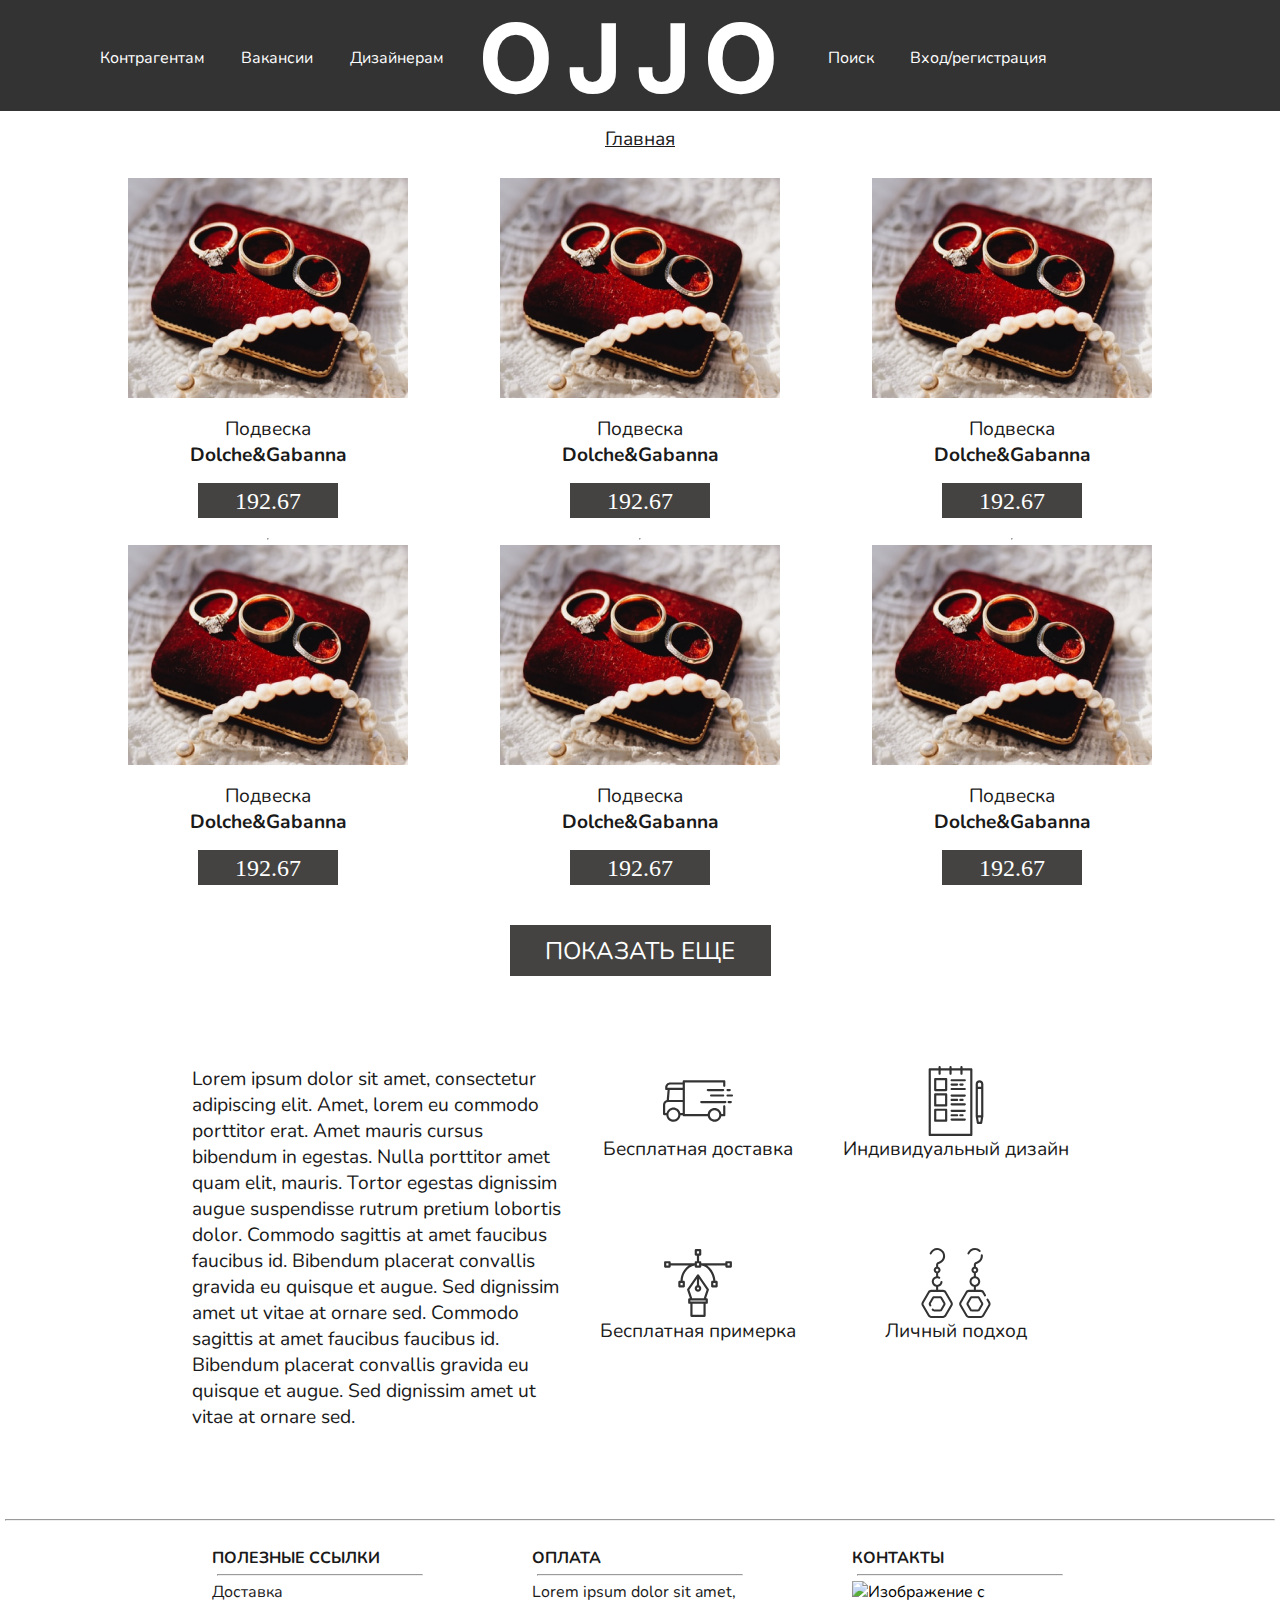
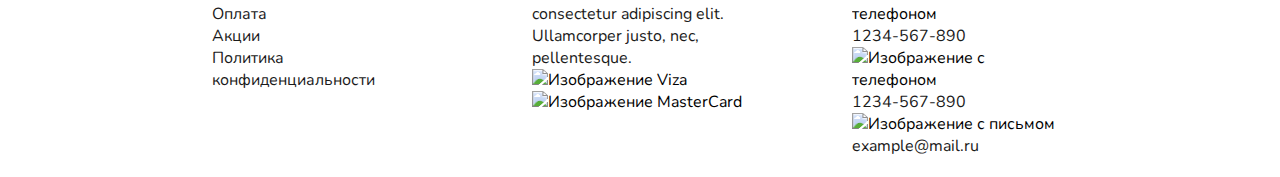
==== all-products.html @ b49d7dce "добавила немного адаптива" ====
<!DOCTYPE html>
<html lang="en">

<head>
    <meta charset="UTF-8">
    <meta name="viewport" content="width=device-width, initial-scale=1.0">
    <title>Каталог изделий</title>
    <link rel="preconnect" href="https://fonts.googleapis.com">
    <link rel="icon" href="images/Vector.png" type="image/x-icon">
    <link rel="preconnect" href="https://fonts.gstatic.com" crossorigin>
    <link href="https://fonts.googleapis.com/css2?family=Inter:wght@100..900&display=swap" rel="stylesheet">
    <link rel="stylesheet" href="css/all-products.css">
    <link rel="stylesheet" href="https://cdnjs.cloudflare.com/ajax/libs/font-awesome/6.4.0/css/all.min.css"
        integrity="sha512-iecdLmaskl7CVkqkXNQ/ZH/XLlvWZOJyj7Yy7tcenmpD1ypASozpmT/E0iPtmFIB46ZmdtAc9eNBvH0H/ZpiBw=="
        crossorigin="anonymous" referrerpolicy="no-referrer" />
    <link href="https://fonts.googleapis.com/css2?family=Nunito:wght@200&display=swap" rel="stylesheet">
</head>
<header>
    <div class="title">
        <div class="title-menu">
            <a href="" id="dark-back">Контрагентам</a>
            <a href="" id="dark-back">Вакансии</a>
            <a href="" id="dark-back">Дизайнерам</a>
            <h1>OJJO</h1>
            <a href="" id="dark-back">Поиск</a>
            <a href="" id="dark-back">Вход/регистрация</a>
            <img src="../prom-project/images/header/mdi_account.svg" alt="">
            <img src="../prom-project/images/header/topcoat_like.svg" alt="">

        </div>
    </div>
    </div>
</header>

<body>
    <div class="backLink">
        <a href="home-page.html" id="light-back">Главная</a>
    </div>
    <div class="products">
        <div class="jewelry">
            <img src="images/jewelry/Rectangle 21.png" alt="">
            <p>Подвеска</p>
            <h2>Dolche&Gabanna</h2>
            <div class="count">192.67</div>
            <hr>

        </div>
        <div class="jewelry">
            <img src="images/jewelry/Rectangle 21.png" alt="">
            <p>Подвеска</p>
            <h2>Dolche&Gabanna</h2>
            <div class="count">192.67</div>
            <hr>

        </div>
        <div class="jewelry">
            <img src="images/jewelry/Rectangle 21.png" alt="">
            <p>Подвеска</p>
            <h2>Dolche&Gabanna</h2>
            <div class="count">192.67</div>
            <hr>
        </div>

        <div class="jewelry">
            <img src="images/jewelry/Rectangle 21.png" alt="">
            <p>Подвеска</p>
            <h2>Dolche&Gabanna</h2>
            <div class="count">192.67</div>
        </div>
        <div class="jewelry">
            <img src="images/jewelry/Rectangle 21.png" alt="">
            <p>Подвеска</p>
            <h2>Dolche&Gabanna</h2>
            <div class="count">192.67</div>
        </div>
        <div class="jewelry">
            <img src="images/jewelry/Rectangle 21.png" alt="">
            <p>Подвеска</p>
            <h2>Dolche&Gabanna</h2>
            <div class="count">192.67</div>
        </div>
    </div>
    <div class="but-see-more">
        <button>Показать еще</button>
    </div>
    <div class="info">
        <div class="text">
            <p>Lorem ipsum dolor sit amet, consectetur adipiscing elit. Amet, lorem eu commodo porttitor erat. Amet
                mauris cursus bibendum in egestas. Nulla porttitor amet quam elit, mauris. Tortor egestas dignissim
                augue suspendisse rutrum pretium lobortis dolor. Commodo sagittis at amet faucibus faucibus id. Bibendum
                placerat convallis gravida eu quisque et augue. Sed dignissim amet ut vitae at ornare sed.
                Commodo sagittis at amet faucibus faucibus id. Bibendum placerat convallis gravida eu quisque et augue.
                Sed dignissim amet ut vitae at ornare sed.</p>
        </div>
        <div class="icon-list">
            <div>
                <img src="images/jewelry/delivery.svg" alt="">
                <p>Бесплатная доставка</p>
            </div>
            <div>
                <img src="images/jewelry/list.svg" alt="">
                <p>Индивидуальный дизайн</p>
            </div>
            <div>
                <img src="images/jewelry/ribbon-design.svg" alt="">
                <p>Бесплатная примерка</p>
            </div>
            <div>
                <img src="images/jewelry/jewelry.svg" alt="">
                <p>Личный подход</p>
            </div>
        </div>
    </div>
    <hr>


















</body>
<footer>
    <div class="pLink">
        <h2 id="light-back">ПОЛЕЗНЫЕ ССЫЛКИ</h2>
        <hr>
        <a href="http://" id="light-back">Доставка</a>
        <a href="http://" id="light-back">Оплата</a>
        <a href="http://" id="light-back">Акции</a>
        <a href="http://" id="light-back">Политика конфиденциальности</a>
    </div>
    <div class="payment">
        <h2 id="light-back">ОПЛАТА</h2>
        <hr>
        <p id="light-back">Lorem ipsum dolor sit amet, consectetur adipiscing elit. Ullamcorper justo, nec,
            pellentesque.</p>
        <img src="../prom-project/images/footer/Rectangle-13.png" alt="Изображение Viza" title="Viza">
        <img src="../prom-project/images/footer/Rectangle-14.svg" alt="Изображение MasterCard" title="MasterCard">
    </div>
    <div class="contacts">
        <h2 id="light-back">КОНТАКТЫ</h2>
        <hr>
        <img src="../prom-project/images/footer/entypo_old-phone.svg" alt="Изображение с телефоном" title="Телефон"><a
            href=»tel:1234567890″ id="light-back"> 1234-567-890</a>
        <img src="../prom-project/images/footer/entypo_old-phone.svg" alt="Изображение с телефоном" title="Телефон"><a
            href=»tel:1234567890″ id="light-back"> 1234-567-890</a>
        <img src="../prom-project/images/footer/entypo_mail.svg" alt="Изображение с письмом" title="Почтовый адрес"><a
            href="mailto: example@mail.ru" id="light-back"> example@mail.ru</a>
    </div>
</footer>

</html>
---- css/all-products.css ----
header {
    background-color: #333333;
    height: 111px;
}

* {
    margin: 0;
    padding: 0;
    box-sizing: border-box;
}

#dark-back {
    color: #ffffff;
    text-align: center;
    font-family: 'Nunito';
}

.title {
    display: flex;
}

.title-menu {
    position: absolute;
    width: 100%;
    text-align: center;
}

.title-menu {
    display: inline-flex;
    align-items: center;
    justify-content: space-evenly;
    padding: 0 5% 0 5%;
    z-index: 2;
}

.title-menu h1 {
    font-size: 6em;
    margin: 0;
    font-family: 'Inter';
    letter-spacing: 15px;
    color: white;
}

.title .title-menu img {
    width: 30px;
}

.title-menu a {
    text-decoration: none;
    font-size: 1em;
}

.title-menu a:hover,
.title-menu img:hover {
    font-weight: bold;
    filter: none;
    transition: transform 0.3s;
    transform: scale(1.2);
    cursor: pointer;

}

.backLink a {
    color: #1a1a1a;
    font-family: 'Nunito';
    font-size: 1.2em;
}

.backLink a:hover {
    font-weight: bold;
    text-decoration: none;
    transition: transform 0.3s;
    transform: scale(5);
}

.backLink {
    margin-top: 15px;
    width: 100%;
    text-align: center;

}


.title-contacts {
    width: 100%;
    text-align: center;
}

.products {
    display: flex;
    flex-wrap: wrap;
    margin: 2% 10% 2% 10%;
    justify-content: space-between;
}

hr {
    margin: 5px;
}

p,
h2 {
    color: #1a1a1a;
    font-family: 'Nunito';
    font-size: 1.2em;
    text-align: center;
}
.text p{
    text-align: left;
}
.count {
    width: 50%;
    height: 35px;
    background-color: #444341;
    color: white;
    text-align: center;
    padding: 5px;
    font-size: 1.5em;
    margin: 15px;
}

.products div {
    display: flex;
    flex-direction: column;
    align-items: center;
}

.jewelry {
    display: inline-block;
    overflow: hidden;
}

.jewelry img {
    transition: 1s;
    display: block;
    margin-bottom: 18px;
}

.products img:hover {
    transform: scale(1.2);
}

.info {
    display: flex;
    justify-content: space-around;
    margin:2% 10% 2% 10%;
    padding: 5%;
}

.text {
    width: 80%;
}

.icon-list {
    display: flex;
    flex-wrap: wrap;
    justify-content: space-evenly;
}

.icon-list div {
    width: 250px;
    height: 150px;
}

.icon-list img {
    display: block;
    margin-left: auto;
    margin-right: auto
}

button {
    font-family: 'Nunito';
    cursor: pointer;
    width: 261px;
    height: 51px;
    background-color: #444341;
    color: white;
    font-size: 1.5em;
    text-transform: uppercase;
    border: none;

}


button:hover {
    background-color: white;
    color: #444341;
    border: 1px solid #444341;
}

.but-see-more {
    width: 100%;
    text-align: center;
}








footer {
    padding: 0% 10% 0% 10%;
    height: 100%;
    width: 100%;
    background-color: white;
    display: inline-flex;
    align-items: flex-start;
    justify-content: space-evenly;
    font-family: 'Nunito';
}

footer div {

    display: block;
    width: 25%;
    padding: 2%;
}

footer a {
    color: #1a1a1a;
    width: 100%;
    display: block;
    text-decoration: none;
}

.pLink a:hover {
    font-weight: bold;
    transition: transform 0.3s;
    transform: scale(1.1);
}

.contacts a:hover {
    font-weight: bold;
}

footer div #light-back {
    text-align: left;
    font-size: 1em;
}

.contacts img {
    float: left;
}
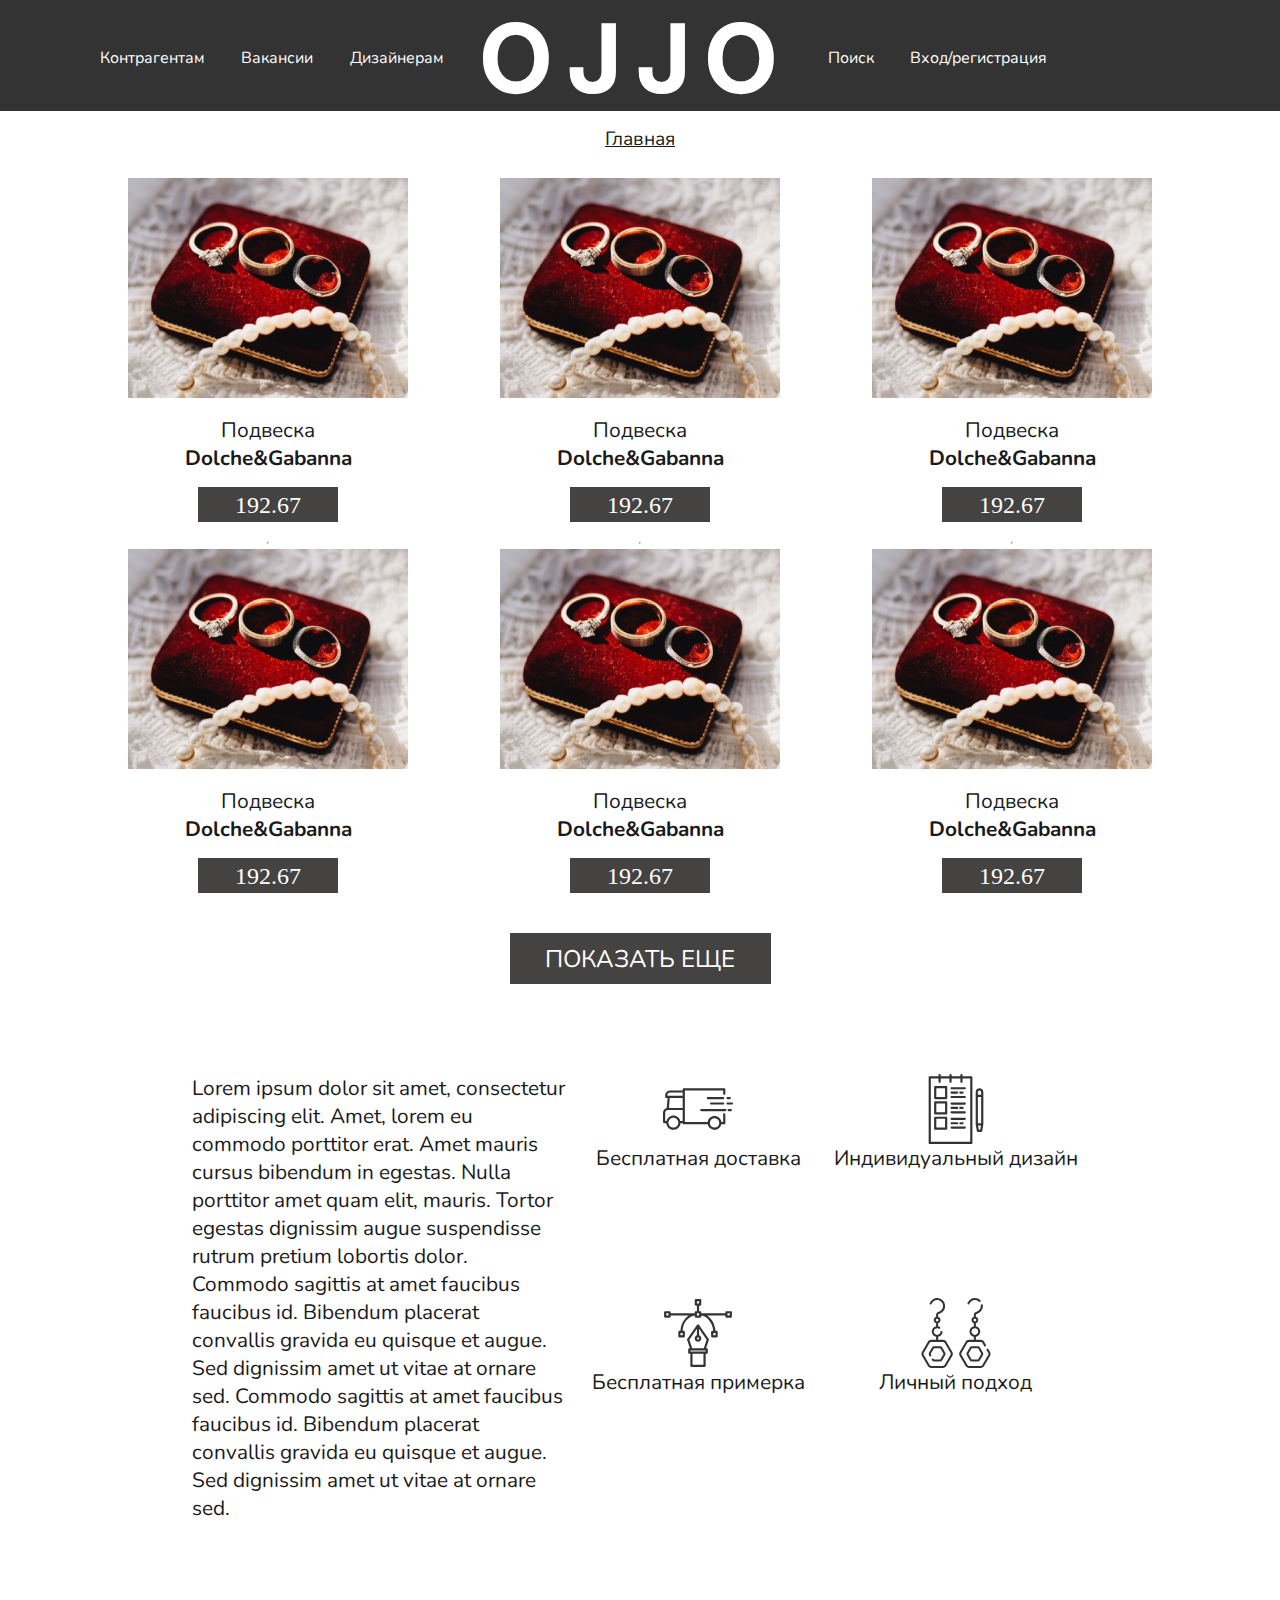
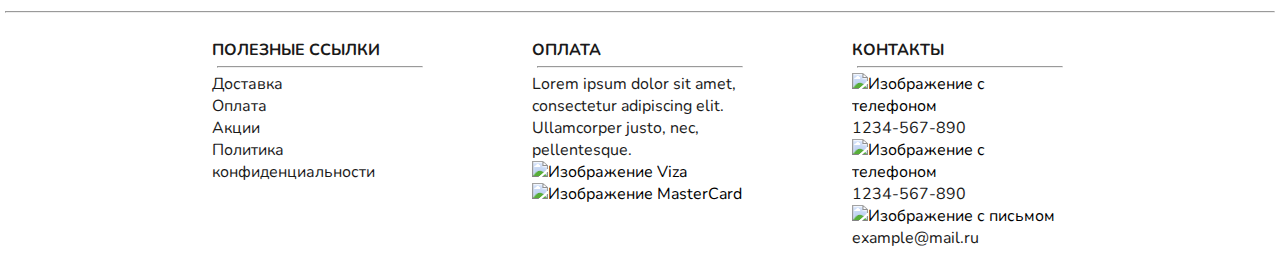
==== commit f27c4598: "media на страницах салон и каталог изделий" ====
--- a/all-products.html
+++ b/all-products.html
@@ -15,7 +15,7 @@
         crossorigin="anonymous" referrerpolicy="no-referrer" />
     <link href="https://fonts.googleapis.com/css2?family=Nunito:wght@200&display=swap" rel="stylesheet">
 </head>
-<header>
+<header class="header">
     <div class="title">
         <div class="title-menu">
             <a href="" id="dark-back">Контрагентам</a>
@@ -94,44 +94,26 @@
         </div>
         <div class="icon-list">
             <div>
-                <img src="images/jewelry/delivery.svg" alt="">
+                <img src="images/jewelry/delivery.svg" alt="Бесплатная доставка">
                 <p>Бесплатная доставка</p>
             </div>
             <div>
-                <img src="images/jewelry/list.svg" alt="">
+                <img src="images/jewelry/list.svg" alt="Индивидуальный дизайн">
                 <p>Индивидуальный дизайн</p>
             </div>
             <div>
-                <img src="images/jewelry/ribbon-design.svg" alt="">
+                <img src="images/jewelry/ribbon-design.svg" alt="Бесплатная примерка">
                 <p>Бесплатная примерка</p>
             </div>
             <div>
-                <img src="images/jewelry/jewelry.svg" alt="">
+                <img src="images/jewelry/jewelry.svg" alt="Личный подход">
                 <p>Личный подход</p>
             </div>
         </div>
     </div>
     <hr>
-
-
-
-
-
-
-
-
-
-
-
-
-
-
-
-
-
-
 </body>
-<footer>
+<footer class="footer">
     <div class="pLink">
         <h2 id="light-back">ПОЛЕЗНЫЕ ССЫЛКИ</h2>
         <hr>
--- a/css/all-products.css
+++ b/css/all-products.css
@@ -1,3 +1,4 @@
+@import url(media-products.css);
 header {
     background-color: #333333;
     height: 111px;
@@ -101,7 +102,7 @@
 h2 {
     color: #1a1a1a;
     font-family: 'Nunito';
-    font-size: 1.2em;
+    font-size: 1.3em;
     text-align: center;
 }
 .text p{
@@ -137,6 +138,7 @@
 
 .products img:hover {
     transform: scale(1.2);
+    cursor: pointer;
 }
 
 .info {
